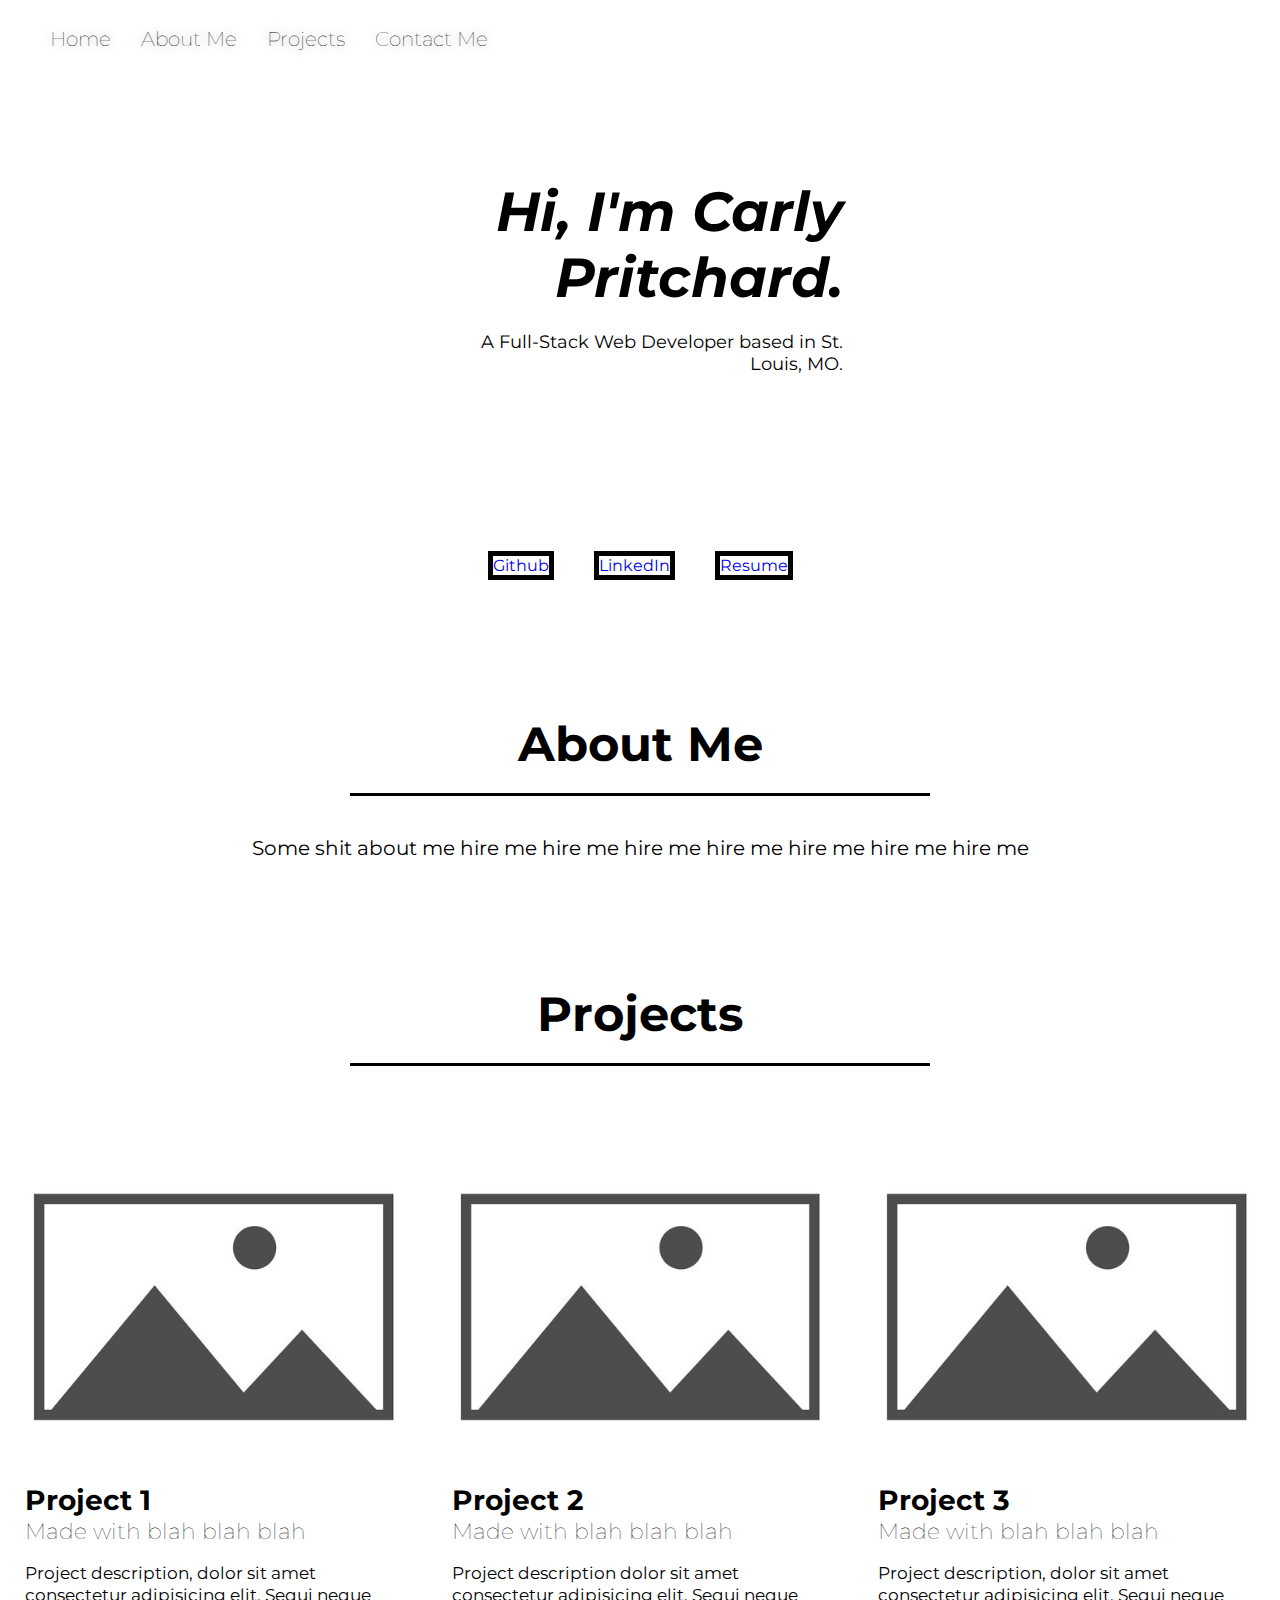
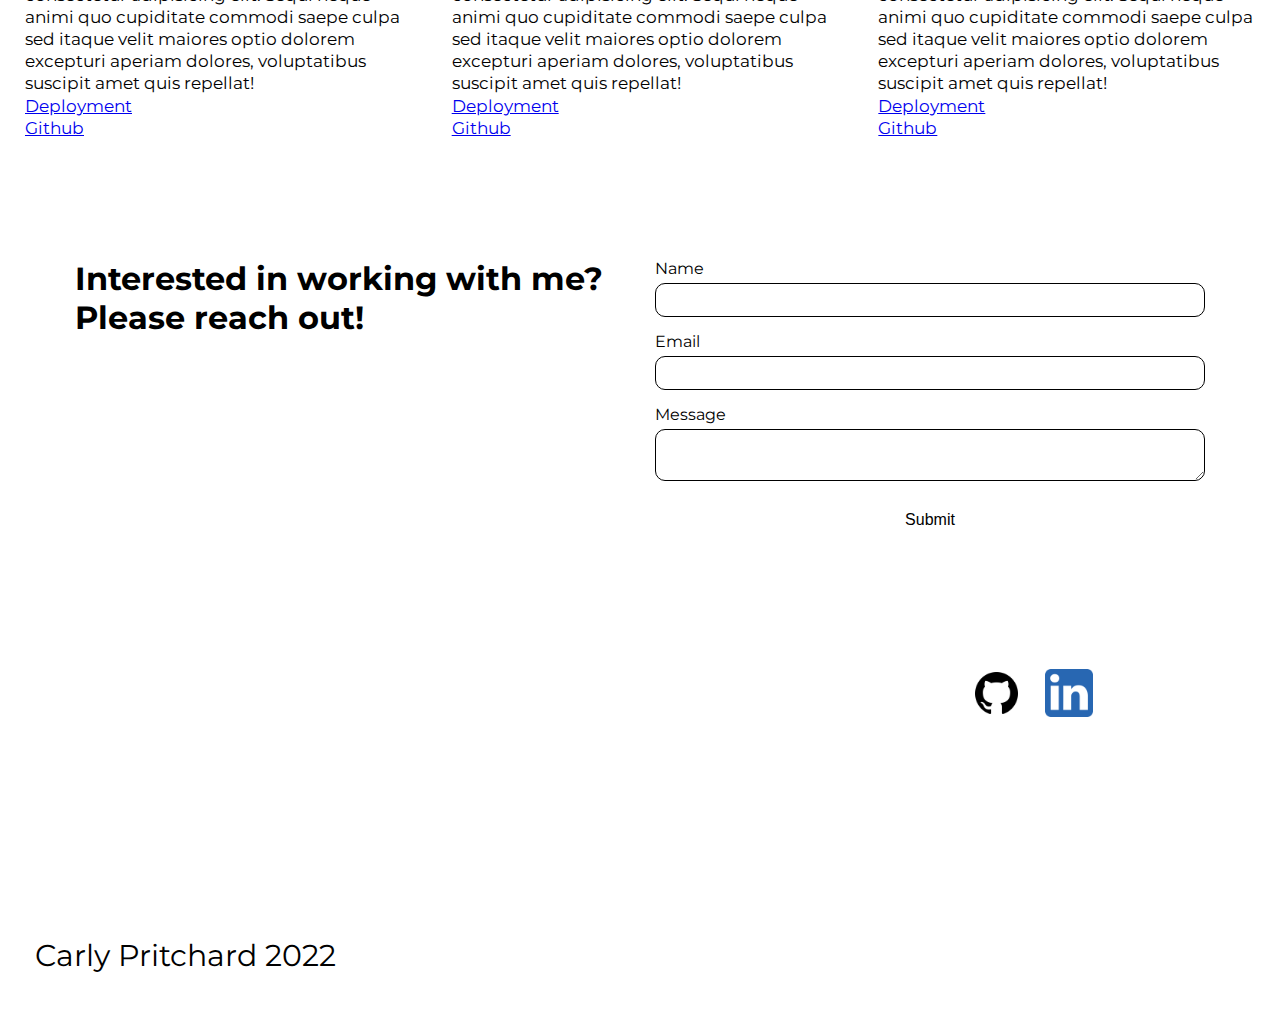
==== index.html @ fbf111e5 "initial push" ====
<!DOCTYPE html>
<html lang="en">
<head>
    <meta charset="UTF-8">
    <meta http-equiv="X-UA-Compatible" content="IE=edge">
    <meta name="viewport" content="width=device-width, initial-scale=1.0">
    <title>Carly Pritchard</title>
    <link rel="stylesheet" href="./assets/css/style.css" />
    <link href="https://fonts.googleapis.com/css2?family=Montserrat" rel="stylesheet">
</head>
<body>
    <!-- navbar -->
<header>
    <nav>
  <ul>
    <li>
      <a href="#">Home</a>
    </li>
    <li>
      <a href="#">About Me</a>
    </li>
    <li>
      <a href="#">Projects</a>
    </li>
    <li>
      <a href="#">Contact Me</a>
    </li>
  </ul>
    </nav> 
</header>

    <!-- hero section -->
<section class="hero flex-row">
    <div class="hero-content">
        <h2>Hi, I'm Carly Pritchard.</h2>
        <br>
        <p>A Full-Stack Web Developer based in St. Louis, MO.</p>
    </div>
</section>

<!-- quick links -->
<section class="link-section">
    <div class="flex-row">

        <p class="link">
            <a href="#">Github</a>
        </p>
        <p class="link">
            <a href="#">LinkedIn</a>
        </p>
        <p class="link">
            <a href="#">Resume</a>
        </p>
        
    </div>
</section>

<!-- about me section-->
<section id="about" class="about-me">
    <div class="flex-row">
       <h2 class="section-title primary-border">About Me</h2>
    </div>
    <div class="flex-row">
      <p>
        Some shit about me hire me hire me hire me hire me hire me hire me hire me 
      </p>
  </div>
</section>

<!-- projects section -->
<section id="my-projects">
    <div class="flex-row">
        <h2 class="section-title primary-border">
            Projects
        </h2>
    </div>
    </section>
    <div class="projects">
    
    <!-- project 1 -->
    <article class="project">
    <img src="./assets/images/placeholder.jpeg" alt="screenshot of PROJECT NAME" />
    <div class="project-card">
        <h3 class="project-name">Project 1</h3>
        <h4 class="project-tech">Made with blah blah blah</h4>
        <p>
        Project description, dolor sit amet consectetur adipisicing elit. Sequi neque animi quo cupiditate commodi saepe culpa sed
        itaque velit maiores optio dolorem excepturi aperiam dolores, voluptatibus suscipit amet quis repellat!
        </p>
        <p>
            <a href="#">Deployment</a>
            <br>
            <a href="#">Github</a>
        </p>
    </div>
    </article>
    
    <!-- project 2 -->
    <article class="project">
    <img src="./assets/images/placeholder.jpeg" alt="screenshot of PROJECT NAME" />
    <div class="project-card">
        <h3 class="project-name">Project 2</h3>
        <h4 class="project-tech">Made with blah blah blah</h4>
        <p>
        Project description dolor sit amet consectetur adipisicing elit. Sequi neque animi quo cupiditate commodi saepe culpa sed
        itaque velit maiores optio dolorem excepturi aperiam dolores, voluptatibus suscipit amet quis repellat!
        </p>
        <p>
            <a href="#">Deployment</a>
            <br>
            <a href="#">Github</a>
        </p>
    </div>
    </article>
    
    <!-- project 3 -->
    <article class="project">
    <img src="./assets/images/placeholder.jpeg" alt="screenshot of PROJECT NAME" />
    <div class="project-card">
        <h3 class="project-name">Project 3</h3>
        <h4 class="project-tech">Made with blah blah blah</h4>
        <p>
        Project description, dolor sit amet consectetur adipisicing elit. Sequi neque animi quo cupiditate commodi saepe culpa sed
        itaque velit maiores optio dolorem excepturi aperiam dolores, voluptatibus suscipit amet quis repellat!
        </p>
        <p>
            <a href="#">Deployment</a>
            <br>
            <a href="#">Github</a>
        </p>
    </div>
    </article>
    </div>

    <!-- contact me -->
<section id="contact-me" class="contact">
    <div class="contact-form">
        <div class="contact-info">
        <h3>Interested in working with me? Please reach out!</h3>
        <form action="https://api.web3forms.com/submit" method="POST">

            <input type="hidden" name="access_key" value="f547af49-97ef-4268-91a7-208cc8dac46b">

            <label for="contact-name">Name</label>
            <input id="contact-name" type="text" name="name" required>

            <label for="contact-email">Email</label>
            <input id="contact-email" type="email" name="email" required>

            <label for="contact-message">Message</label>
            <textarea id="contact-message" name="message" required></textarea>

            <input type="hidden" name="redirect" value="https://web3forms.com/success">
            <button type="submit">Submit</button>
        </form>
    </div>
    </div>
</section>
    <!-- footer -->
<footer>
    <div>
        <img class="icon" src="./assets/images/github_thumbnail.png">
        <img class="icon" src="./assets/images/linkedin_thumbnail.png">
    </div>
    <div>
        <p>Carly Pritchard 2022</p>
    </div>
</footer>

</body>
</html>
---- assets/css/style.css ----
:root {
    --primary-color: ;
    --secondary-color:  ;
    --tertiary-color: ;
  }
  
* {
    margin: 0;
    padding: 0;
    box-sizing: border-box;
}

body {
    color: var(--tertiary-color);
    font-family: 'Montserrat', sans-serif;
}

header {
    padding: 20px 35px;
    background-color: var(--tertiary-color);
    display: flex;
    justify-content: space-between;
    flex-wrap: wrap;
    top: 0;
}

header a {
    text-decoration: none;
    color: var(--primary-color);
}

header nav {
    margin: 7px 0;
}

header nav ul {
    display: flex;
    flex-wrap: wrap;
    justify-content: space-between;
    align-items: center;
    list-style: none;
}

header nav ul li a {
    padding: 10px 15px;
    font-weight: lighter;
    font-size: 1.55vw;
    text-shadow: 0 0 10px rgba(0, 0, 0, 0.5);
}

header nav ul li a:hover {
    background: var(--primary-color);
    color: var(--secondary-color);
    border-radius: 15px;
    text-shadow: none;
}

footer {
    background: var(--primary-color);
    width: 100%;
    padding: 40px 35px;
    display: flex;
    justify-content: space-between;
    flex-wrap: wrap;
}
  
footer p {
    color: var(--secondary-color);
    font-size: 30px;
    margin: 0;
}

footer div {
    line-height: 1.5;
    text-align: right;
}

section {
    padding: 60px;
}

.icon {
    max-width: 25%;
    max-height: 25%;
    padding: 10px;
}

.hero {
    display: flex;
    justify-content: center;
    flex-wrap: wrap;
    align-items: flex-start;
}
  
.hero-content{
    width: 35%;
    text-align: right;
    margin: 3.5%;
    color: black;
    font-size: 18px;
    line-height: 1.2;
}

.hero-content h2 {
    font-style: italic;
    font-size: 55px;
    color: var(--primary-color);
}

.link-section {
    width: 100%;
    margin: 0 auto;
    display: flex;
    flex-wrap: wrap;
    justify-content: space-around;
}

.link {
    margin: 20px;
    background: var(--secondary-color);
    color: var(--primary-color);
    flex: 1;
}

.link a {
    text-decoration: none;
    border: 5px solid black;
}
.about-me p {
    line-height: 1.7;
    color: var(--tertiary-color);
    width: 80%;
    font-size: 20px;
    margin: 0 auto;
    text-align: center;
}

.section-title {
    font-size: 48px;
    color: var(--secondary-color);
    border-bottom: 3px solid;
    padding-bottom: 20px;
    text-align: center;
    margin: 0 auto 35px auto;
    width: 50%;
}

.primary-border {
    border-color: var(--primary-color);
}

.secondary-border {
    border-color: var(--tertiary-color);
}

.projects {
    width: 100%;
    margin: 0 auto;
    display: flex;
    flex-wrap: wrap;
    justify-content: space-around;
}

.project {
    margin: 0 auto 20px auto;
    background: var(--secondary-color);
    color: var(--primary-color);
    flex: 1;
}

.project img {
    width: 100%;
}

.project-card {
    padding: 25px;
    line-height: 1.3;
}

.project-card h3 {
    font-size: 28px;
}

.project-card h4 {
    font-weight: lighter;
    font-size: 22px;
    margin-bottom: 15px;
}

.project-card p {
    font-size: 17px;
}

.contact {
    background: var(--secondary-color);
}

.contact-info > * {
    flex: 1;
    margin: 15px;
}

.contact-info {
    display: flex;
    justify-content: space-between;
    flex-wrap: wrap;
}

.contact-info div {
    color: white;
}

.contact-info h3 {
    color: var(--primary-color);
    font-size: 32px;
}

.contact-form input, 
.contact-form textarea {
    border: 1px solid var(--secondary-color);
    display: block;
    padding: 7px 15px;
    font-size: 16px;
    color: var(--secondary-color);
    width: 100%;
    margin-bottom: 15px;
    margin-top: 5px;
    border-radius: 10px;
    background-color: rgba(255,255,255, 0.75);
}

.contact-form input:focus, .contact-form textarea:focus {
    background-color: rgba(255,255,255, 1);
    outline: none;
}

.contact-form button {
    width: 100%;
    border: none;
    background: var(--primary-color);
    color: var(--secondary-color);
    text-align: center;
    padding: 15px 0;
    font-size: 16px;
    border-radius: 10px;
}

.contact-form button:hover {
    color: var(--primary-color);
    background: var(--tertiary-color);
}

.contact-info a {
    color: var(--primary-color);
}

.text-left {
    text-align: left;
}

.text-right {
    text-align: right;
}

.flex-row {
    display: flex;
}
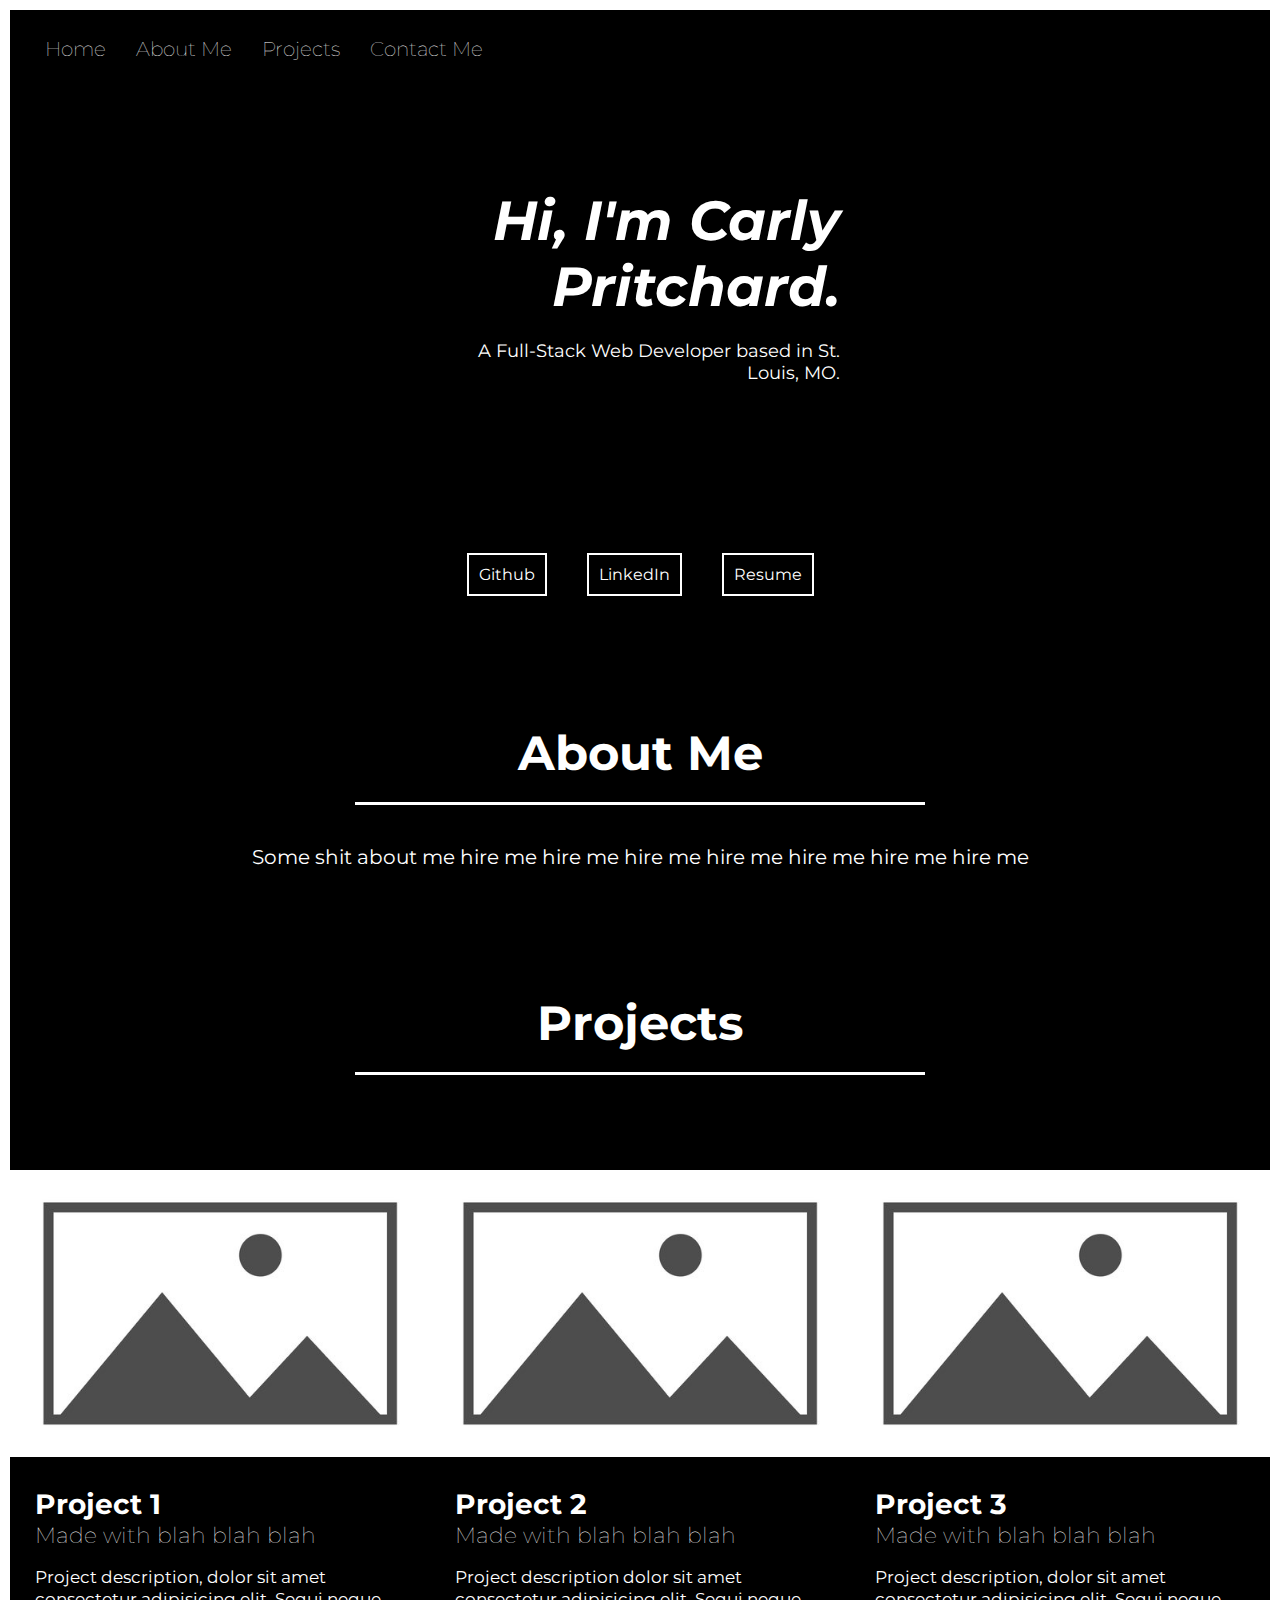
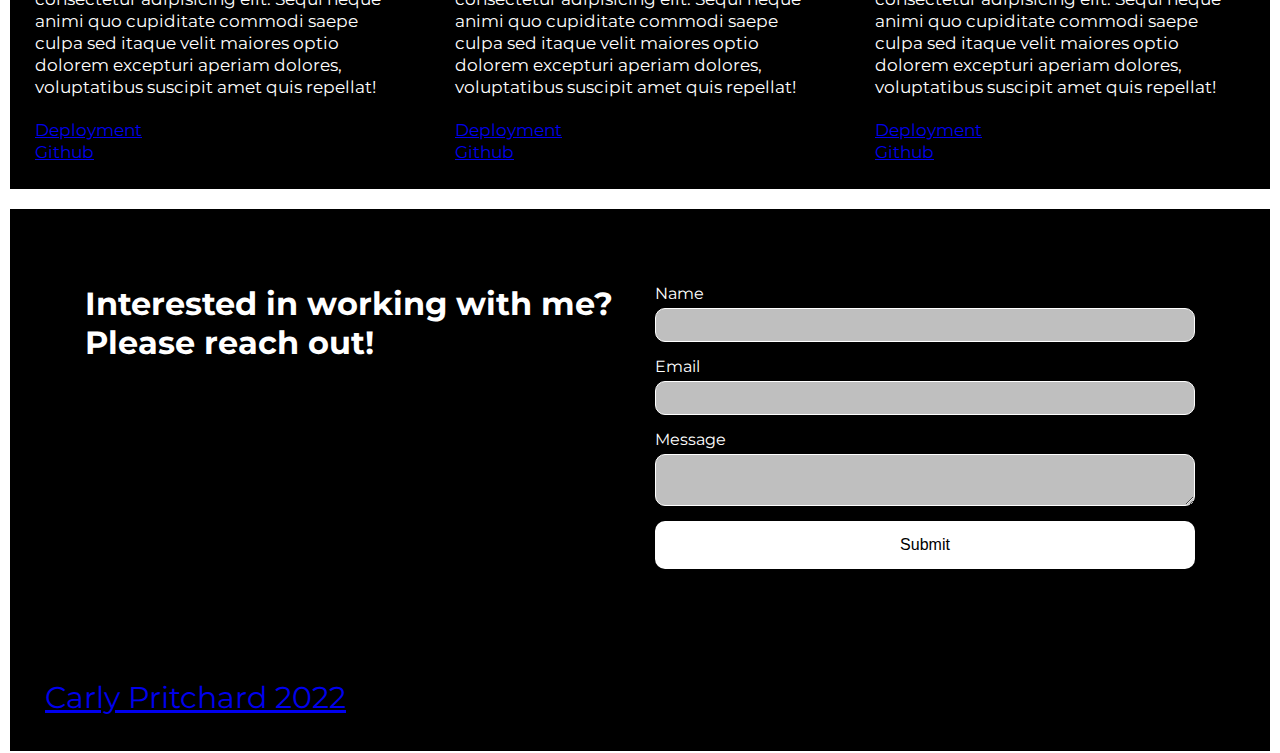
==== commit b0bb0775: "connect hrefs and set color variables in CSS" ====
--- a/index.html
+++ b/index.html
@@ -8,7 +8,7 @@
     <link rel="stylesheet" href="./assets/css/style.css" />
     <link href="https://fonts.googleapis.com/css2?family=Montserrat" rel="stylesheet">
 </head>
-<body>
+<body class="container">
     <!-- navbar -->
 <header>
     <nav>
@@ -17,13 +17,13 @@
       <a href="#">Home</a>
     </li>
     <li>
-      <a href="#">About Me</a>
+      <a href="#about">About Me</a>
     </li>
     <li>
-      <a href="#">Projects</a>
+      <a href="#my-projects">Projects</a>
     </li>
     <li>
-      <a href="#">Contact Me</a>
+      <a href="#contact-me">Contact Me</a>
     </li>
   </ul>
     </nav> 
@@ -43,10 +43,10 @@
     <div class="flex-row">
 
         <p class="link">
-            <a href="#">Github</a>
+            <a target="_blank" href="https://github.com/cjpritch">Github</a>
         </p>
         <p class="link">
-            <a href="#">LinkedIn</a>
+            <a target="_blank" href="https://www.linkedin.com/in/carly-pritchard/">LinkedIn</a>
         </p>
         <p class="link">
             <a href="#">Resume</a>
@@ -87,6 +87,7 @@
         Project description, dolor sit amet consectetur adipisicing elit. Sequi neque animi quo cupiditate commodi saepe culpa sed
         itaque velit maiores optio dolorem excepturi aperiam dolores, voluptatibus suscipit amet quis repellat!
         </p>
+        <br>
         <p>
             <a href="#">Deployment</a>
             <br>
@@ -105,6 +106,7 @@
         Project description dolor sit amet consectetur adipisicing elit. Sequi neque animi quo cupiditate commodi saepe culpa sed
         itaque velit maiores optio dolorem excepturi aperiam dolores, voluptatibus suscipit amet quis repellat!
         </p>
+        <br>
         <p>
             <a href="#">Deployment</a>
             <br>
@@ -123,6 +125,7 @@
         Project description, dolor sit amet consectetur adipisicing elit. Sequi neque animi quo cupiditate commodi saepe culpa sed
         itaque velit maiores optio dolorem excepturi aperiam dolores, voluptatibus suscipit amet quis repellat!
         </p>
+        <br>
         <p>
             <a href="#">Deployment</a>
             <br>
@@ -153,18 +156,15 @@
             <input type="hidden" name="redirect" value="https://web3forms.com/success">
             <button type="submit">Submit</button>
         </form>
-    </div>
+        </div>
     </div>
 </section>
+
     <!-- footer -->
 <footer>
-    <div>
-        <img class="icon" src="./assets/images/github_thumbnail.png">
-        <img class="icon" src="./assets/images/linkedin_thumbnail.png">
-    </div>
-    <div>
-        <p>Carly Pritchard 2022</p>
-    </div>
+    <p>
+    <a href="#">Carly Pritchard 2022</a>
+    </p>
 </footer>
 
 </body>
--- a/assets/css/style.css
+++ b/assets/css/style.css
@@ -1,7 +1,6 @@
 :root {
-    --primary-color: ;
-    --secondary-color:  ;
-    --tertiary-color: ;
+    --primary-color: black;
+    --secondary-color: white;
   }
   
 * {
@@ -10,14 +9,28 @@
     box-sizing: border-box;
 }
 
+html, body {
+    color: var(--secondary-color);
+    font-family: 'Montserrat', sans-serif;
+    margin: 0;
+    padding: 0;
+    height: 100%;
+}
+
 body {
-    color: var(--tertiary-color);
-    font-family: 'Montserrat', sans-serif;
-}
-
+    padding:10px;
+    padding-bottom:60px;   
+ }
+ 
+.container {
+    min-height: 100%;
+    position: relative;
+}
+
+/*/ HEADER /*/
 header {
-    padding: 20px 35px;
-    background-color: var(--tertiary-color);
+    padding: 20px;
+    background-color: var(--primary-color);
     display: flex;
     justify-content: space-between;
     flex-wrap: wrap;
@@ -26,7 +39,7 @@
 
 header a {
     text-decoration: none;
-    color: var(--primary-color);
+    color: var(--secondary-color);
 }
 
 header nav {
@@ -55,10 +68,11 @@
     text-shadow: none;
 }
 
+/*/ FOOTER /*/
 footer {
     background: var(--primary-color);
     width: 100%;
-    padding: 40px 35px;
+    padding: 35px;
     display: flex;
     justify-content: space-between;
     flex-wrap: wrap;
@@ -68,11 +82,6 @@
     color: var(--secondary-color);
     font-size: 30px;
     margin: 0;
-}
-
-footer div {
-    line-height: 1.5;
-    text-align: right;
 }
 
 section {
@@ -85,7 +94,9 @@
     padding: 10px;
 }
 
+/*/ HERO /*/
 .hero {
+    background-color: var(--primary-color);
     display: flex;
     justify-content: center;
     flex-wrap: wrap;
@@ -96,7 +107,6 @@
     width: 35%;
     text-align: right;
     margin: 3.5%;
-    color: black;
     font-size: 18px;
     line-height: 1.2;
 }
@@ -104,8 +114,14 @@
 .hero-content h2 {
     font-style: italic;
     font-size: 55px;
-    color: var(--primary-color);
-}
+    color: var(--secondary-color);
+}
+
+.hero-content p {
+    color: var(--secondary-color);
+}
+
+/*/ LINKS SECTION /*/
 
 .link-section {
     width: 100%;
@@ -113,22 +129,31 @@
     display: flex;
     flex-wrap: wrap;
     justify-content: space-around;
+    background-color: var(--primary-color);
 }
 
 .link {
     margin: 20px;
-    background: var(--secondary-color);
-    color: var(--primary-color);
+    background: var(--primary-color);
+    color: var(--secondary-color);
     flex: 1;
 }
 
-.link a {
+.link-section a {
     text-decoration: none;
-    border: 5px solid black;
-}
+    color: var(--secondary-color);
+    border: 2px solid var(--secondary-color);
+    padding: 10px;
+}
+/*/ ABOUT ME /*/
+
+.about-me {
+    background: var(--primary-color);
+}
+
 .about-me p {
     line-height: 1.7;
-    color: var(--tertiary-color);
+    color: var(--secondary-color);
     width: 80%;
     font-size: 20px;
     margin: 0 auto;
@@ -146,11 +171,17 @@
 }
 
 .primary-border {
-    border-color: var(--primary-color);
+    border-color: var(--secondary-color);
 }
 
 .secondary-border {
-    border-color: var(--tertiary-color);
+    border-color: var(--secondary-color);
+}
+
+/*/ PROJECTS /*/
+
+#my-projects {
+    background: var(--primary-color);
 }
 
 .projects {
@@ -163,8 +194,8 @@
 
 .project {
     margin: 0 auto 20px auto;
-    background: var(--secondary-color);
-    color: var(--primary-color);
+    background: var(--primary-color);
+    color: var(--secondary-color);
     flex: 1;
 }
 
@@ -191,8 +222,10 @@
     font-size: 17px;
 }
 
+/*/ CONTACT SECTION /*/
+
 .contact {
-    background: var(--secondary-color);
+    background: var(--primary-color);
 }
 
 .contact-info > * {
@@ -211,7 +244,7 @@
 }
 
 .contact-info h3 {
-    color: var(--primary-color);
+    color: var(--secondary-color);
     font-size: 32px;
 }
 
@@ -221,7 +254,7 @@
     display: block;
     padding: 7px 15px;
     font-size: 16px;
-    color: var(--secondary-color);
+    color: var(--primary-color);
     width: 100%;
     margin-bottom: 15px;
     margin-top: 5px;
@@ -237,8 +270,8 @@
 .contact-form button {
     width: 100%;
     border: none;
-    background: var(--primary-color);
-    color: var(--secondary-color);
+    background: var(--secondary-color);
+    color: var(--primary-color);
     text-align: center;
     padding: 15px 0;
     font-size: 16px;
@@ -250,10 +283,6 @@
     background: var(--tertiary-color);
 }
 
-.contact-info a {
-    color: var(--primary-color);
-}
-
 .text-left {
     text-align: left;
 }
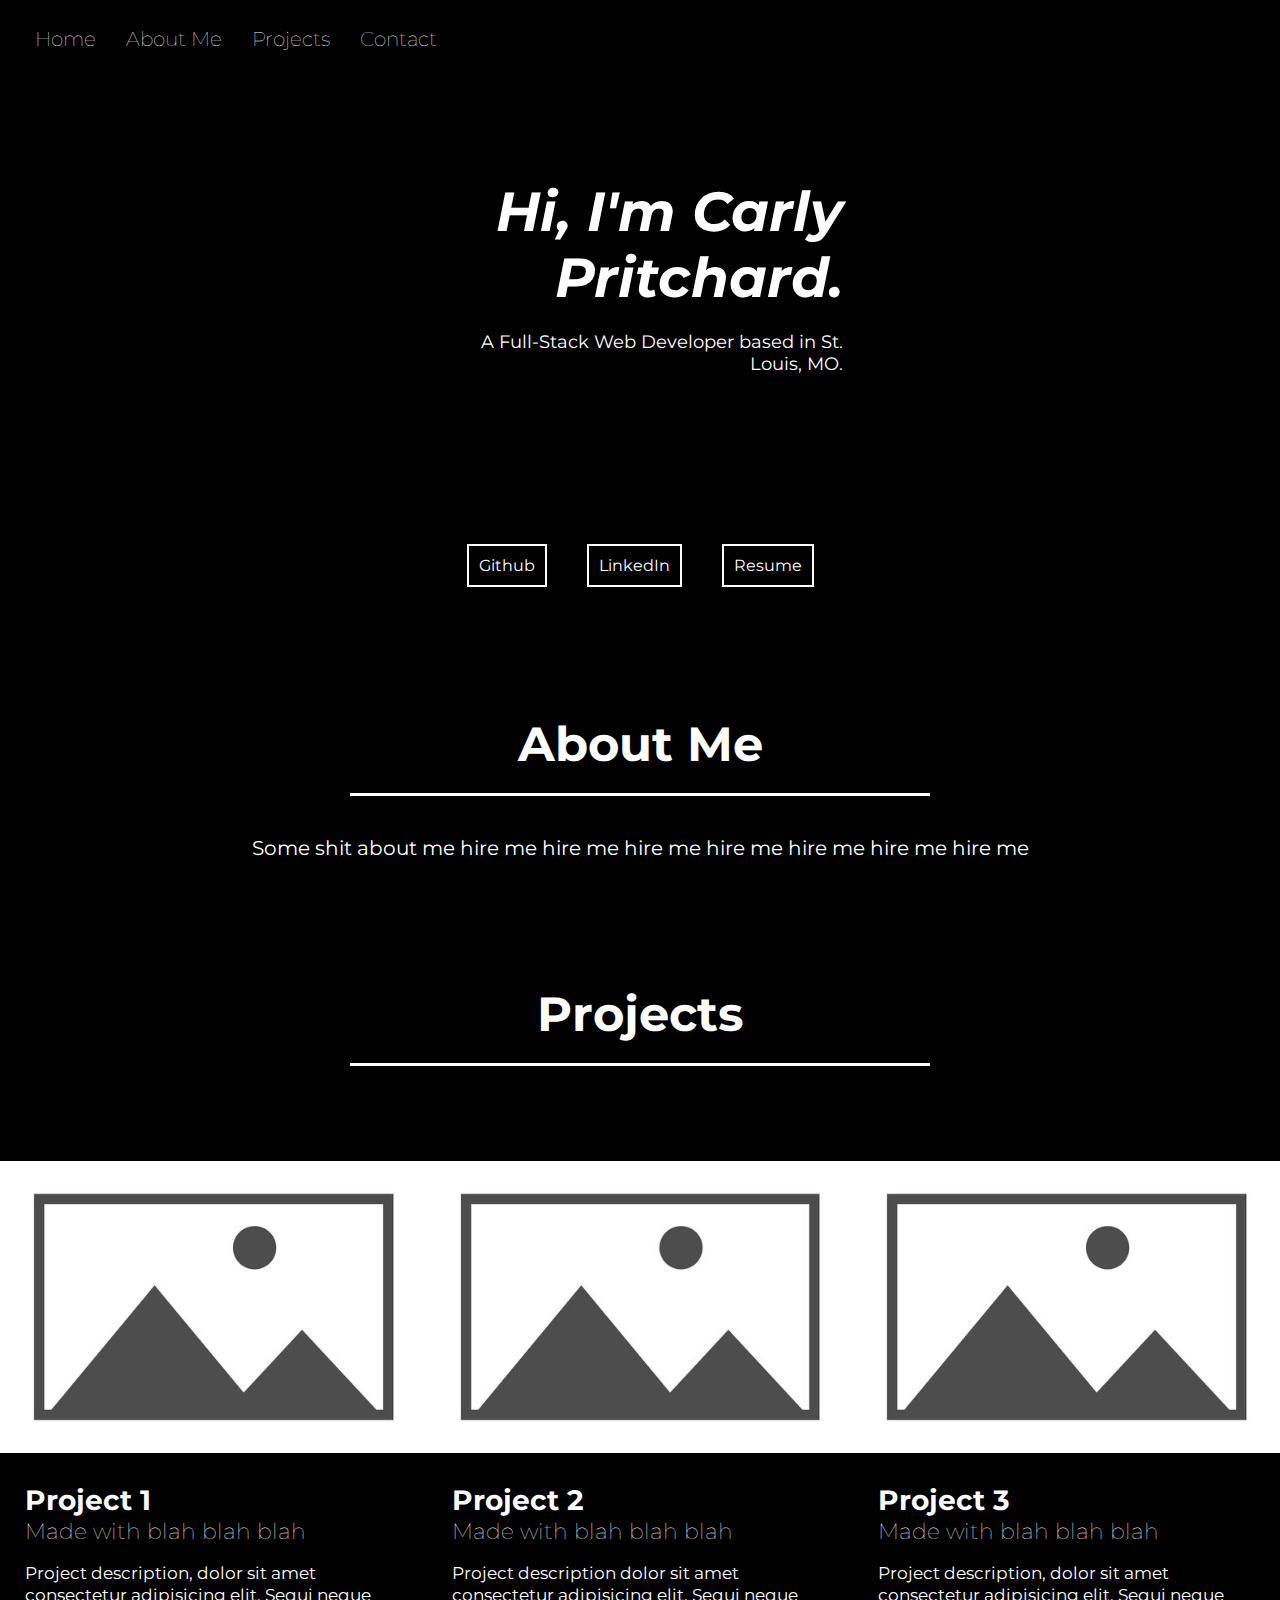
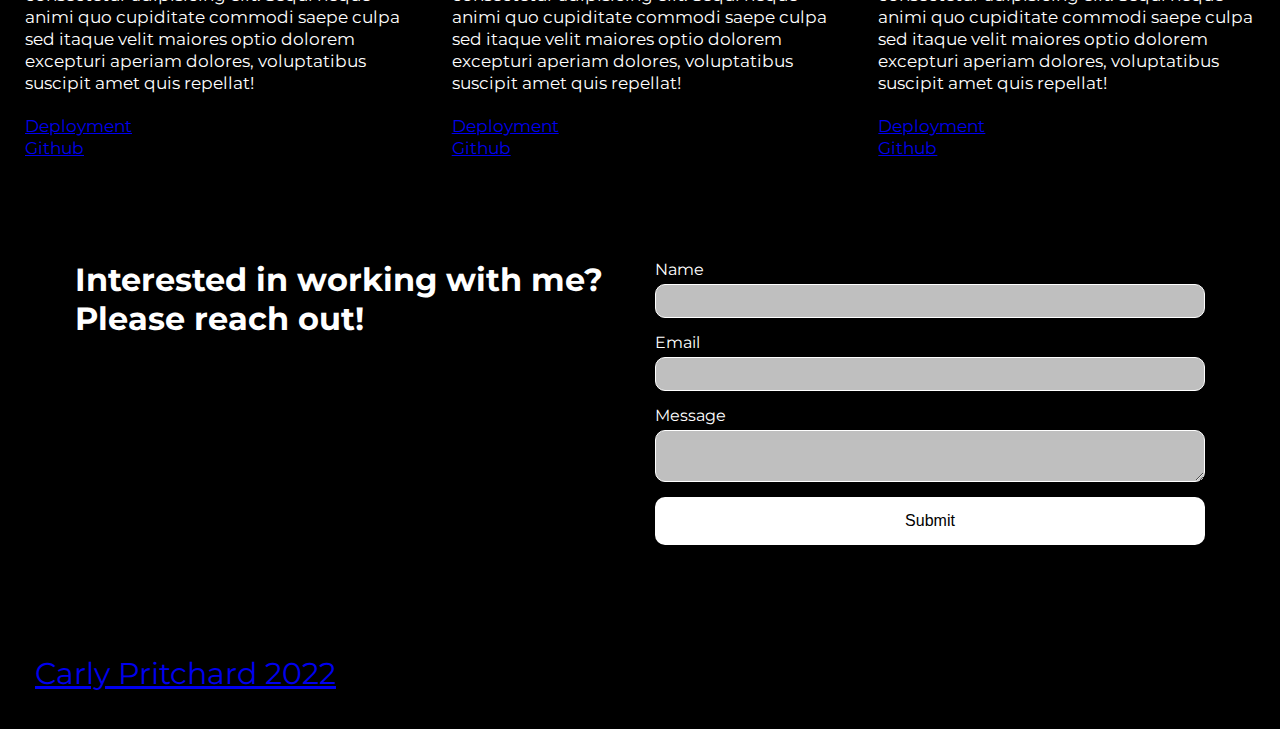
==== commit 5033c8d9: "add media queries" ====
--- a/index.html
+++ b/index.html
@@ -23,7 +23,7 @@
       <a href="#my-projects">Projects</a>
     </li>
     <li>
-      <a href="#contact-me">Contact Me</a>
+      <a href="#contact-me">Contact</a>
     </li>
   </ul>
     </nav> 
--- a/assets/css/style.css
+++ b/assets/css/style.css
@@ -15,22 +15,12 @@
     margin: 0;
     padding: 0;
     height: 100%;
-}
-
-body {
-    padding:10px;
-    padding-bottom:60px;   
- }
+    background-color: var(--primary-color);
+}
  
-.container {
-    min-height: 100%;
-    position: relative;
-}
-
-/*/ HEADER /*/
+/* HEADER */
 header {
     padding: 20px;
-    background-color: var(--primary-color);
     display: flex;
     justify-content: space-between;
     flex-wrap: wrap;
@@ -62,15 +52,13 @@
 }
 
 header nav ul li a:hover {
-    background: var(--primary-color);
     color: var(--secondary-color);
     border-radius: 15px;
     text-shadow: none;
 }
 
-/*/ FOOTER /*/
+/* FOOTER */
 footer {
-    background: var(--primary-color);
     width: 100%;
     padding: 35px;
     display: flex;
@@ -94,9 +82,8 @@
     padding: 10px;
 }
 
-/*/ HERO /*/
+/* HERO */
 .hero {
-    background-color: var(--primary-color);
     display: flex;
     justify-content: center;
     flex-wrap: wrap;
@@ -121,7 +108,7 @@
     color: var(--secondary-color);
 }
 
-/*/ LINKS SECTION /*/
+/* LINKS SECTION */
 
 .link-section {
     width: 100%;
@@ -129,7 +116,6 @@
     display: flex;
     flex-wrap: wrap;
     justify-content: space-around;
-    background-color: var(--primary-color);
 }
 
 .link {
@@ -145,7 +131,7 @@
     border: 2px solid var(--secondary-color);
     padding: 10px;
 }
-/*/ ABOUT ME /*/
+/* ABOUT ME */
 
 .about-me {
     background: var(--primary-color);
@@ -178,11 +164,7 @@
     border-color: var(--secondary-color);
 }
 
-/*/ PROJECTS /*/
-
-#my-projects {
-    background: var(--primary-color);
-}
+/* PROJECTS */
 
 .projects {
     width: 100%;
@@ -193,8 +175,7 @@
 }
 
 .project {
-    margin: 0 auto 20px auto;
-    background: var(--primary-color);
+    margin: auto;
     color: var(--secondary-color);
     flex: 1;
 }
@@ -222,11 +203,7 @@
     font-size: 17px;
 }
 
-/*/ CONTACT SECTION /*/
-
-.contact {
-    background: var(--primary-color);
-}
+/* CONTACT SECTION */
 
 .contact-info > * {
     flex: 1;
@@ -263,7 +240,6 @@
 }
 
 .contact-form input:focus, .contact-form textarea:focus {
-    background-color: rgba(255,255,255, 1);
     outline: none;
 }
 
@@ -295,4 +271,70 @@
     display: flex;
 }
 
-
+/* MEDIA QUERY FOR SMALLER DESKTOP SCREENS AND SMALLER */
+
+@media screen and (max-width: 980px) {
+header {
+    padding-bottom: 0;
+    justify-content: center;
+    position: relative;
+}
+
+header nav ul {
+    margin-top: 20px;
+    width: 100%;
+    justify-content: center;
+}
+
+header nav ul li a {
+    font-size: 20px;
+}
+
+footer P, footer div {
+    text-align: center;
+    width: 100%;
+}
+
+
+.hero-content {
+    width: 100%;
+    text-align: center;
+}
+
+.section-title {
+    width: 80%;
+}
+
+.project {
+    flex: 0 70%;
+}
+}
+  
+/* MEDIA QUERY FOR MOBILE */
+@media screen and (max-width: 575px) {
+
+.section-title {
+    width: 95%;
+}
+
+.about-me p {
+    width: 100%;
+}
+
+.project {
+    flex: 0 100%;
+}
+
+.contact-info {
+    text-align: center;
+}
+
+.contact-info > * {
+    flex: 0 100%;
+}
+
+.contact-form {
+    order: 3;
+}
+}
+  
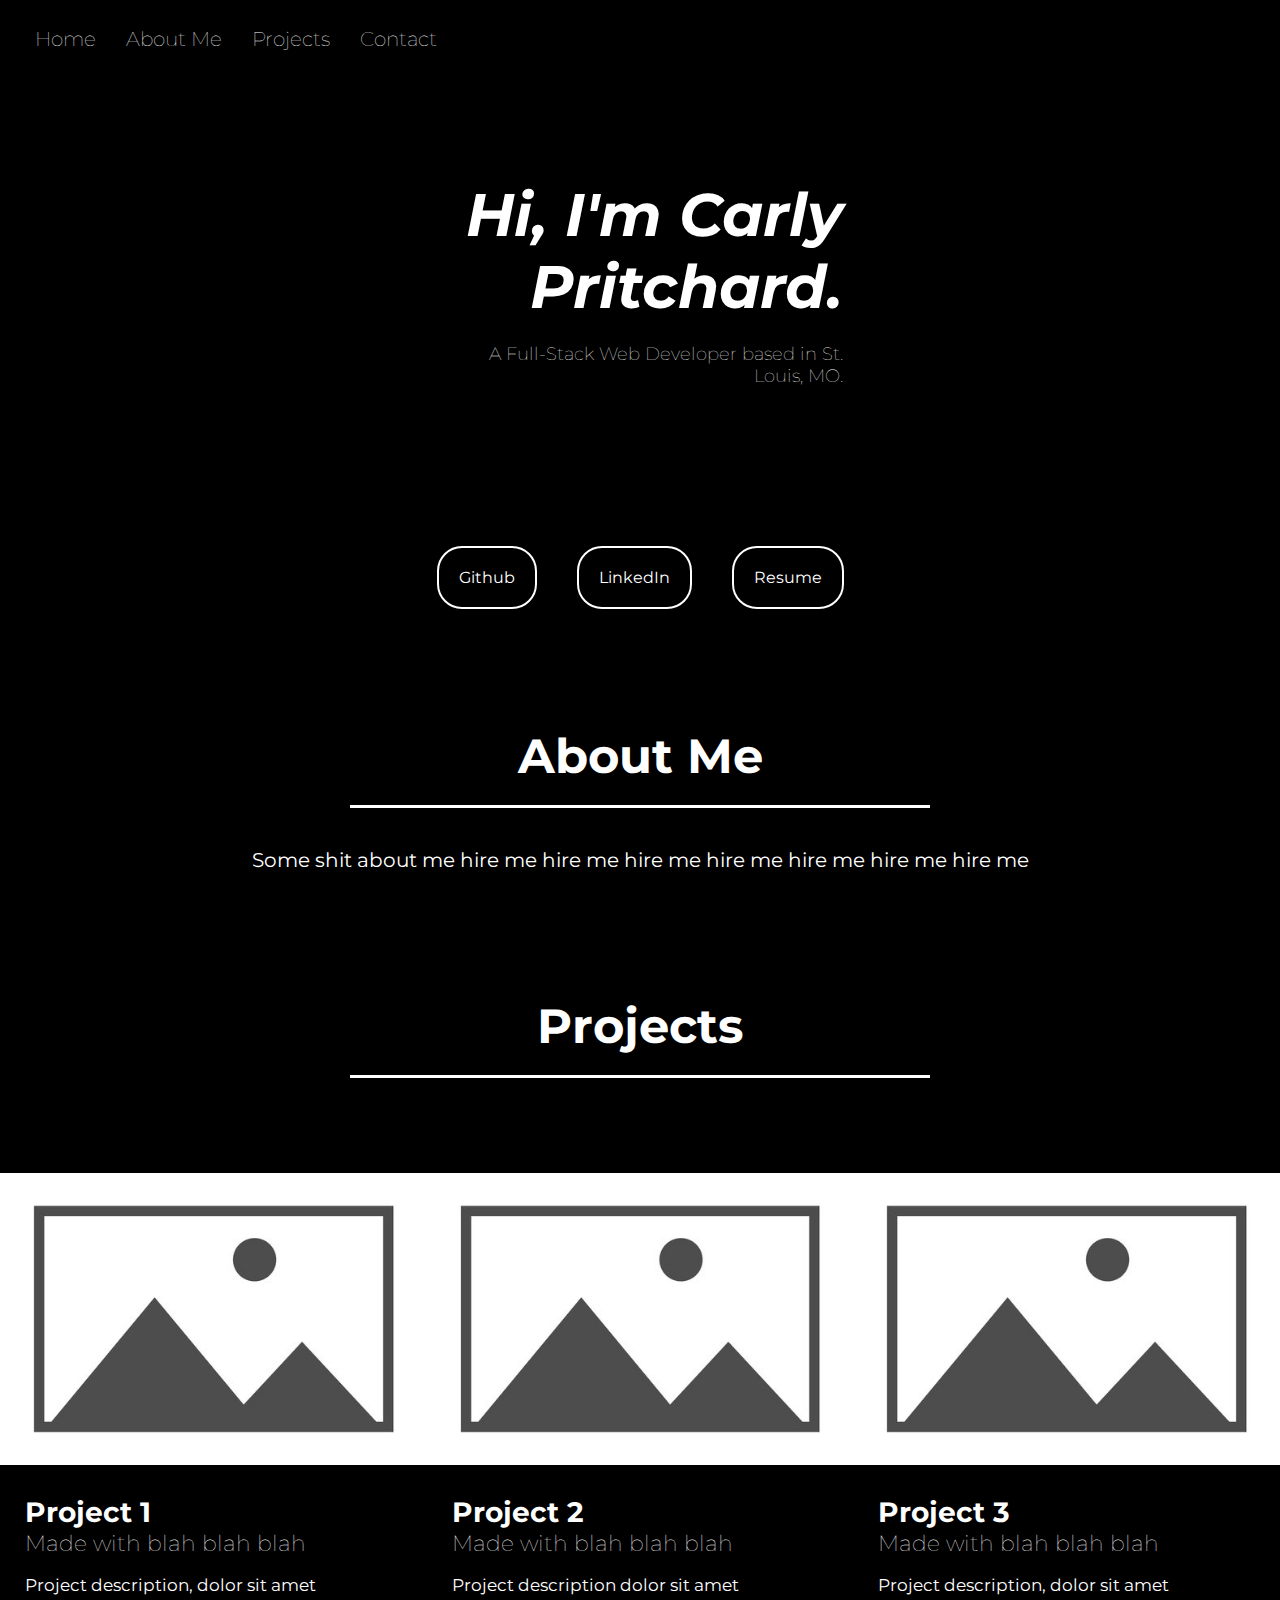
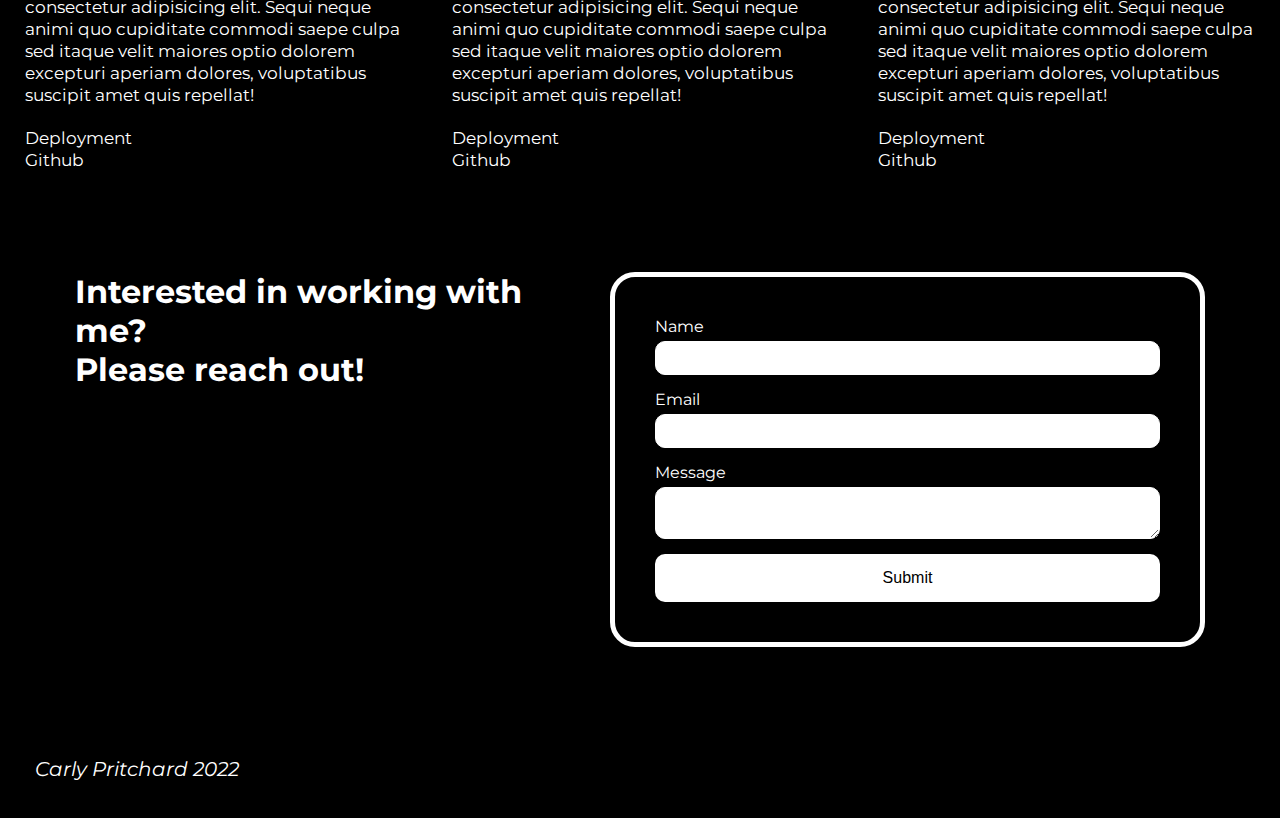
==== commit 1d789b7f: "add hover effects, edit CSS" ====
--- a/index.html
+++ b/index.html
@@ -49,7 +49,7 @@
             <a target="_blank" href="https://www.linkedin.com/in/carly-pritchard/">LinkedIn</a>
         </p>
         <p class="link">
-            <a href="#">Resume</a>
+            <a target="_blank" href="./assets/images/resume.pdf" download="resume">Resume</a>
         </p>
         
     </div>
@@ -139,7 +139,7 @@
 <section id="contact-me" class="contact">
     <div class="contact-form">
         <div class="contact-info">
-        <h3>Interested in working with me? Please reach out!</h3>
+        <h3>Interested in working with me? <br> Please reach out!</h3>
         <form action="https://api.web3forms.com/submit" method="POST">
 
             <input type="hidden" name="access_key" value="f547af49-97ef-4268-91a7-208cc8dac46b">
@@ -154,7 +154,7 @@
             <textarea id="contact-message" name="message" required></textarea>
 
             <input type="hidden" name="redirect" value="https://web3forms.com/success">
-            <button type="submit">Submit</button>
+            <button id="submit" type="submit">Submit</button>
         </form>
         </div>
     </div>
@@ -166,6 +166,5 @@
     <a href="#">Carly Pritchard 2022</a>
     </p>
 </footer>
-
 </body>
 </html>--- a/assets/css/style.css
+++ b/assets/css/style.css
@@ -1,6 +1,7 @@
 :root {
     --primary-color: black;
     --secondary-color: white;
+    --tertiary-color: rgba(239, 239, 239, 0.8);
   }
   
 * {
@@ -18,7 +19,7 @@
     background-color: var(--primary-color);
 }
  
-/* HEADER */
+/* NAV BAR */
 header {
     padding: 20px;
     display: flex;
@@ -48,13 +49,11 @@
     padding: 10px 15px;
     font-weight: lighter;
     font-size: 1.55vw;
-    text-shadow: 0 0 10px rgba(0, 0, 0, 0.5);
 }
 
 header nav ul li a:hover {
-    color: var(--secondary-color);
-    border-radius: 15px;
-    text-shadow: none;
+    border: 2px solid var(--secondary-color);
+    border-radius: 25px;
 }
 
 /* FOOTER */
@@ -66,9 +65,11 @@
     flex-wrap: wrap;
 }
   
-footer p {
-    color: var(--secondary-color);
-    font-size: 30px;
+footer a {
+    text-decoration: none;
+    color: var(--secondary-color);
+    font-size: 20px;
+    font-style: italic;
     margin: 0;
 }
 
@@ -100,12 +101,13 @@
 
 .hero-content h2 {
     font-style: italic;
-    font-size: 55px;
+    font-size: 60px;
     color: var(--secondary-color);
 }
 
 .hero-content p {
     color: var(--secondary-color);
+    font-weight: lighter;
 }
 
 /* LINKS SECTION */
@@ -129,8 +131,15 @@
     text-decoration: none;
     color: var(--secondary-color);
     border: 2px solid var(--secondary-color);
-    padding: 10px;
-}
+    border-radius: 25px;
+    padding: 20px;
+}
+
+.link-section a:hover {
+    color: var(--primary-color);
+    background-color: var(--secondary-color);
+}
+
 /* ABOUT ME */
 
 .about-me {
@@ -203,8 +212,18 @@
     font-size: 17px;
 }
 
+.project a {
+    text-decoration: none;
+    color: var(--secondary-color);
+}
 /* CONTACT SECTION */
 
+form {
+    border: 5px solid var(--secondary-color);
+    border-radius: 25px;
+    padding: 40px;
+   
+}
 .contact-info > * {
     flex: 1;
     margin: 15px;
@@ -236,11 +255,12 @@
     margin-bottom: 15px;
     margin-top: 5px;
     border-radius: 10px;
-    background-color: rgba(255,255,255, 0.75);
+    background-color: var(--secondary-color);
 }
 
 .contact-form input:focus, .contact-form textarea:focus {
     outline: none;
+    background: var(--tertiary-color);
 }
 
 .contact-form button {
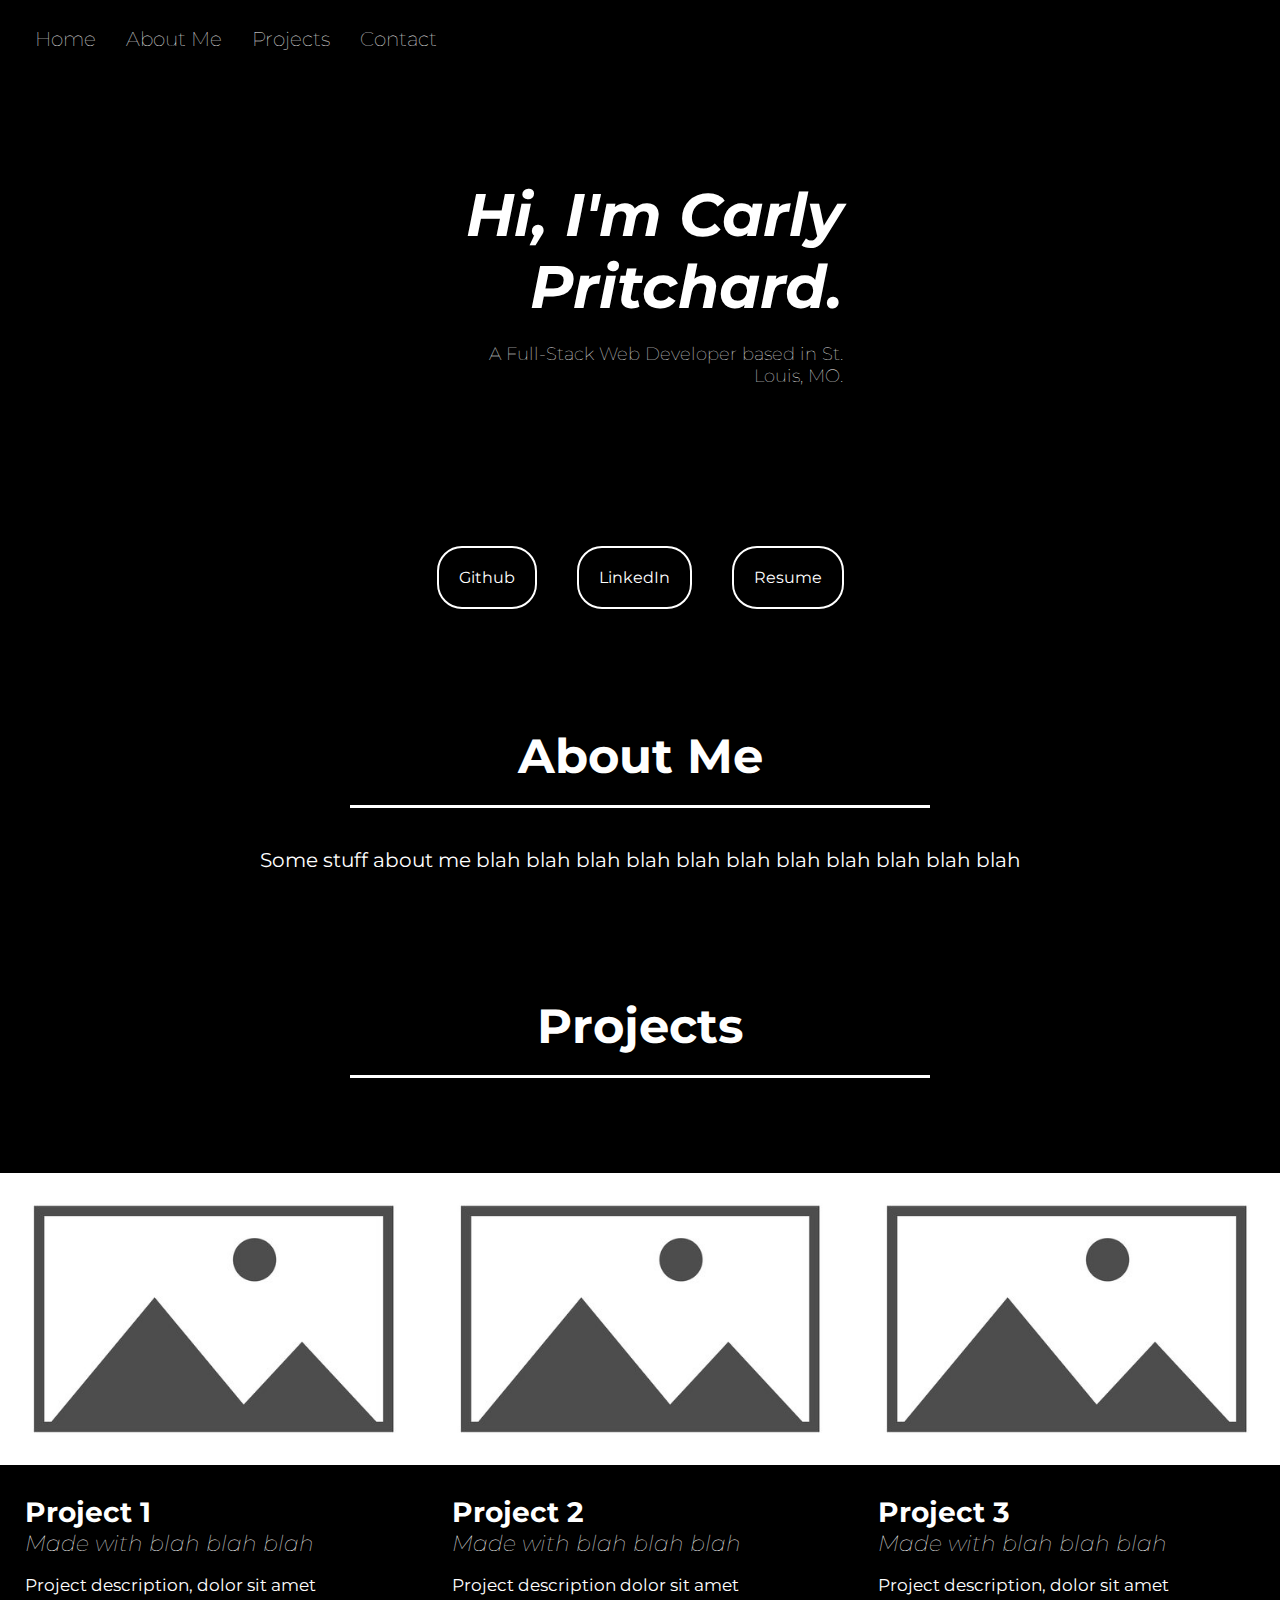
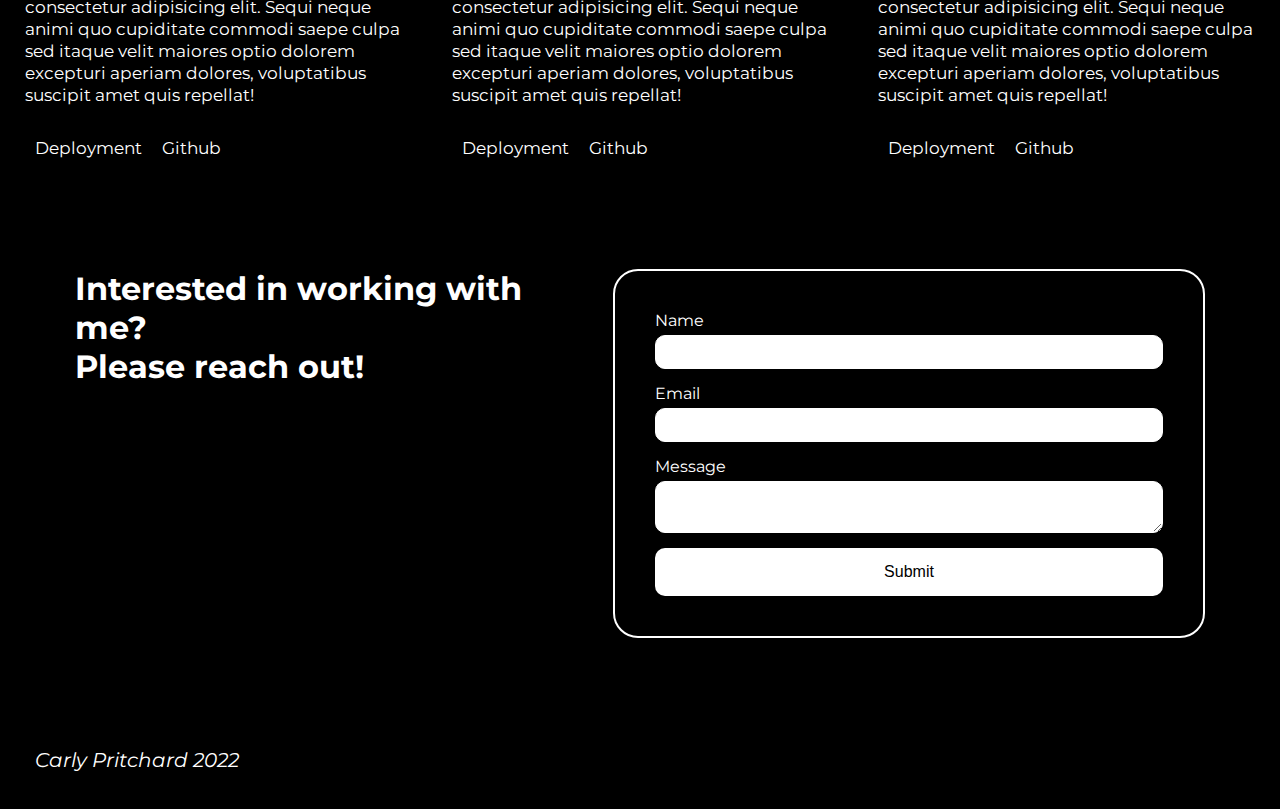
==== commit d75e3b2a: "MVP" ====
--- a/index.html
+++ b/index.html
@@ -62,7 +62,7 @@
     </div>
     <div class="flex-row">
       <p>
-        Some shit about me hire me hire me hire me hire me hire me hire me hire me 
+        Some stuff about me blah blah blah blah blah blah blah blah blah blah blah 
       </p>
   </div>
 </section>
@@ -88,7 +88,7 @@
         itaque velit maiores optio dolorem excepturi aperiam dolores, voluptatibus suscipit amet quis repellat!
         </p>
         <br>
-        <p>
+        <p class="flex-row">
             <a href="#">Deployment</a>
             <br>
             <a href="#">Github</a>
@@ -107,7 +107,7 @@
         itaque velit maiores optio dolorem excepturi aperiam dolores, voluptatibus suscipit amet quis repellat!
         </p>
         <br>
-        <p>
+        <p class="flex-row">
             <a href="#">Deployment</a>
             <br>
             <a href="#">Github</a>
@@ -126,7 +126,7 @@
         itaque velit maiores optio dolorem excepturi aperiam dolores, voluptatibus suscipit amet quis repellat!
         </p>
         <br>
-        <p>
+        <p class="flex-row">
             <a href="#">Deployment</a>
             <br>
             <a href="#">Github</a>
--- a/assets/css/style.css
+++ b/assets/css/style.css
@@ -215,11 +215,22 @@
 .project a {
     text-decoration: none;
     color: var(--secondary-color);
-}
+    padding: 10px;
+}
+
+.project a:hover {
+    text-decoration: underline;
+    font-style: italic;
+}
+
+.project-tech {
+    font-style: italic;
+}
+
 /* CONTACT SECTION */
 
 form {
-    border: 5px solid var(--secondary-color);
+    border: 2px solid var(--secondary-color);
     border-radius: 25px;
     padding: 40px;
    
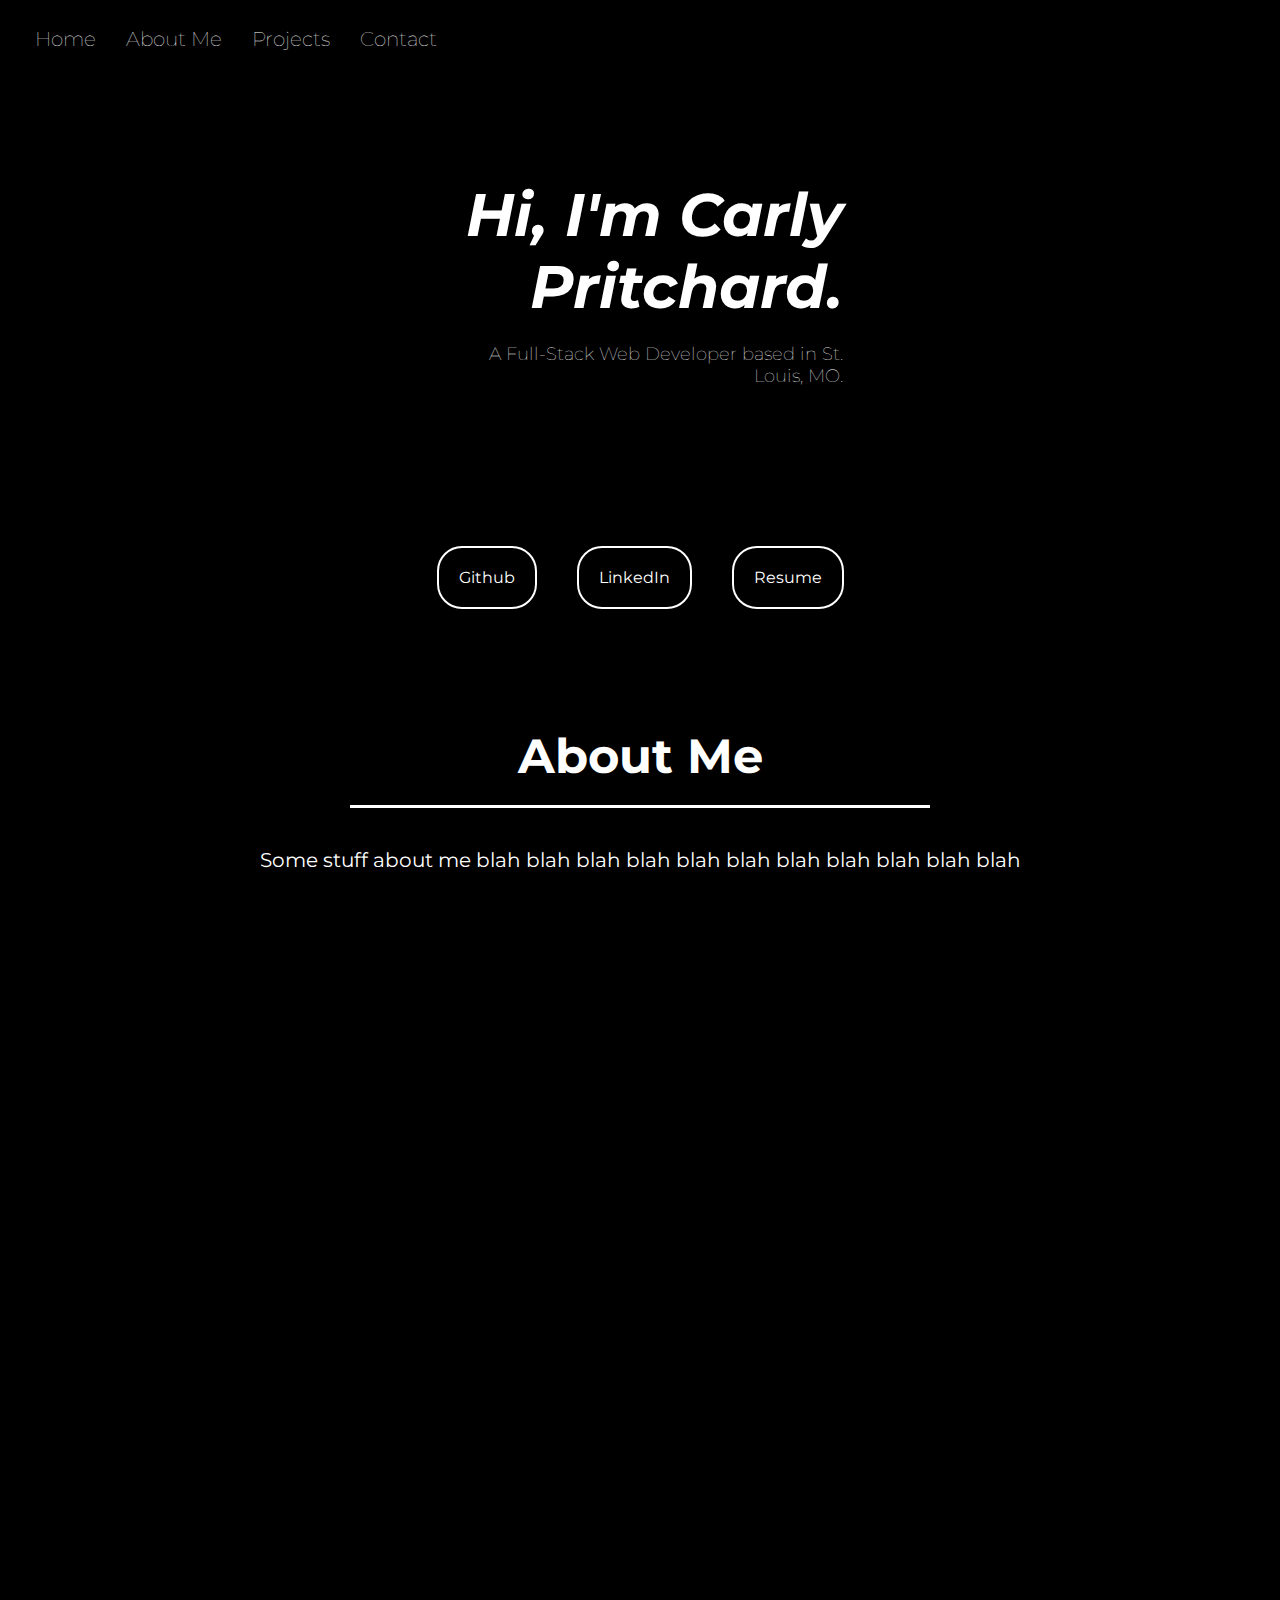
==== commit 46ef94c4: "testing query bug fix" ====
--- a/index.html
+++ b/index.html
@@ -41,7 +41,6 @@
 <!-- quick links -->
 <section class="link-section">
     <div class="flex-row">
-
         <p class="link">
             <a target="_blank" href="https://github.com/cjpritch">Github</a>
         </p>
@@ -51,7 +50,6 @@
         <p class="link">
             <a target="_blank" href="./assets/images/resume.pdf" download="resume">Resume</a>
         </p>
-        
     </div>
 </section>
 
@@ -75,8 +73,8 @@
         </h2>
     </div>
     </section>
+
     <div class="projects">
-    
     <!-- project 1 -->
     <article class="project">
     <img src="./assets/images/placeholder.jpeg" alt="screenshot of PROJECT NAME" />
@@ -89,9 +87,9 @@
         </p>
         <br>
         <p class="flex-row">
-            <a href="#">Deployment</a>
+            <a href="#">View Deployment</a>
             <br>
-            <a href="#">Github</a>
+            <a href="#">View Github</a>
         </p>
     </div>
     </article>
@@ -145,10 +143,10 @@
             <input type="hidden" name="access_key" value="f547af49-97ef-4268-91a7-208cc8dac46b">
 
             <label for="contact-name">Name</label>
-            <input id="contact-name" type="text" name="name" required>
+            <input placeholder="your name" id="contact-name" type="text" name="name" required>
 
             <label for="contact-email">Email</label>
-            <input id="contact-email" type="email" name="email" required>
+            <input placeholder="your email" id="contact-email" type="email" name="email" required>
 
             <label for="contact-message">Message</label>
             <textarea id="contact-message" name="message" required></textarea>
--- a/assets/css/style.css
+++ b/assets/css/style.css
@@ -11,10 +11,10 @@
 }
 
 html, body {
+    width: 100%;
+    overflow-x: hidden;
     color: var(--secondary-color);
     font-family: 'Montserrat', sans-serif;
-    margin: 0;
-    padding: 0;
     height: 100%;
     background-color: var(--primary-color);
 }
@@ -54,11 +54,12 @@
 header nav ul li a:hover {
     border: 2px solid var(--secondary-color);
     border-radius: 25px;
+    color: var(--primary-color);
+    background-color: var(--secondary-color);
 }
 
 /* FOOTER */
 footer {
-    width: 100%;
     padding: 35px;
     display: flex;
     justify-content: space-between;
@@ -75,12 +76,6 @@
 
 section {
     padding: 60px;
-}
-
-.icon {
-    max-width: 25%;
-    max-height: 25%;
-    padding: 10px;
 }
 
 /* HERO */
@@ -113,11 +108,11 @@
 /* LINKS SECTION */
 
 .link-section {
-    width: 100%;
     margin: 0 auto;
     display: flex;
     flex-wrap: wrap;
-    justify-content: space-around;
+    justify-content: center;
+    align-items: center;
 }
 
 .link {
@@ -176,7 +171,6 @@
 /* PROJECTS */
 
 .projects {
-    width: 100%;
     margin: 0 auto;
     display: flex;
     flex-wrap: wrap;
@@ -219,7 +213,6 @@
 }
 
 .project a:hover {
-    text-decoration: underline;
     font-style: italic;
 }
 
@@ -290,6 +283,11 @@
     background: var(--tertiary-color);
 }
 
+::placeholder {
+    font-style: italic;
+    font-weight: lighter;
+}
+
 .text-left {
     text-align: left;
 }
@@ -367,5 +365,10 @@
 .contact-form {
     order: 3;
 }
-}
-  
+
+.link {
+    flex-direction: column;
+}
+
+}
+  
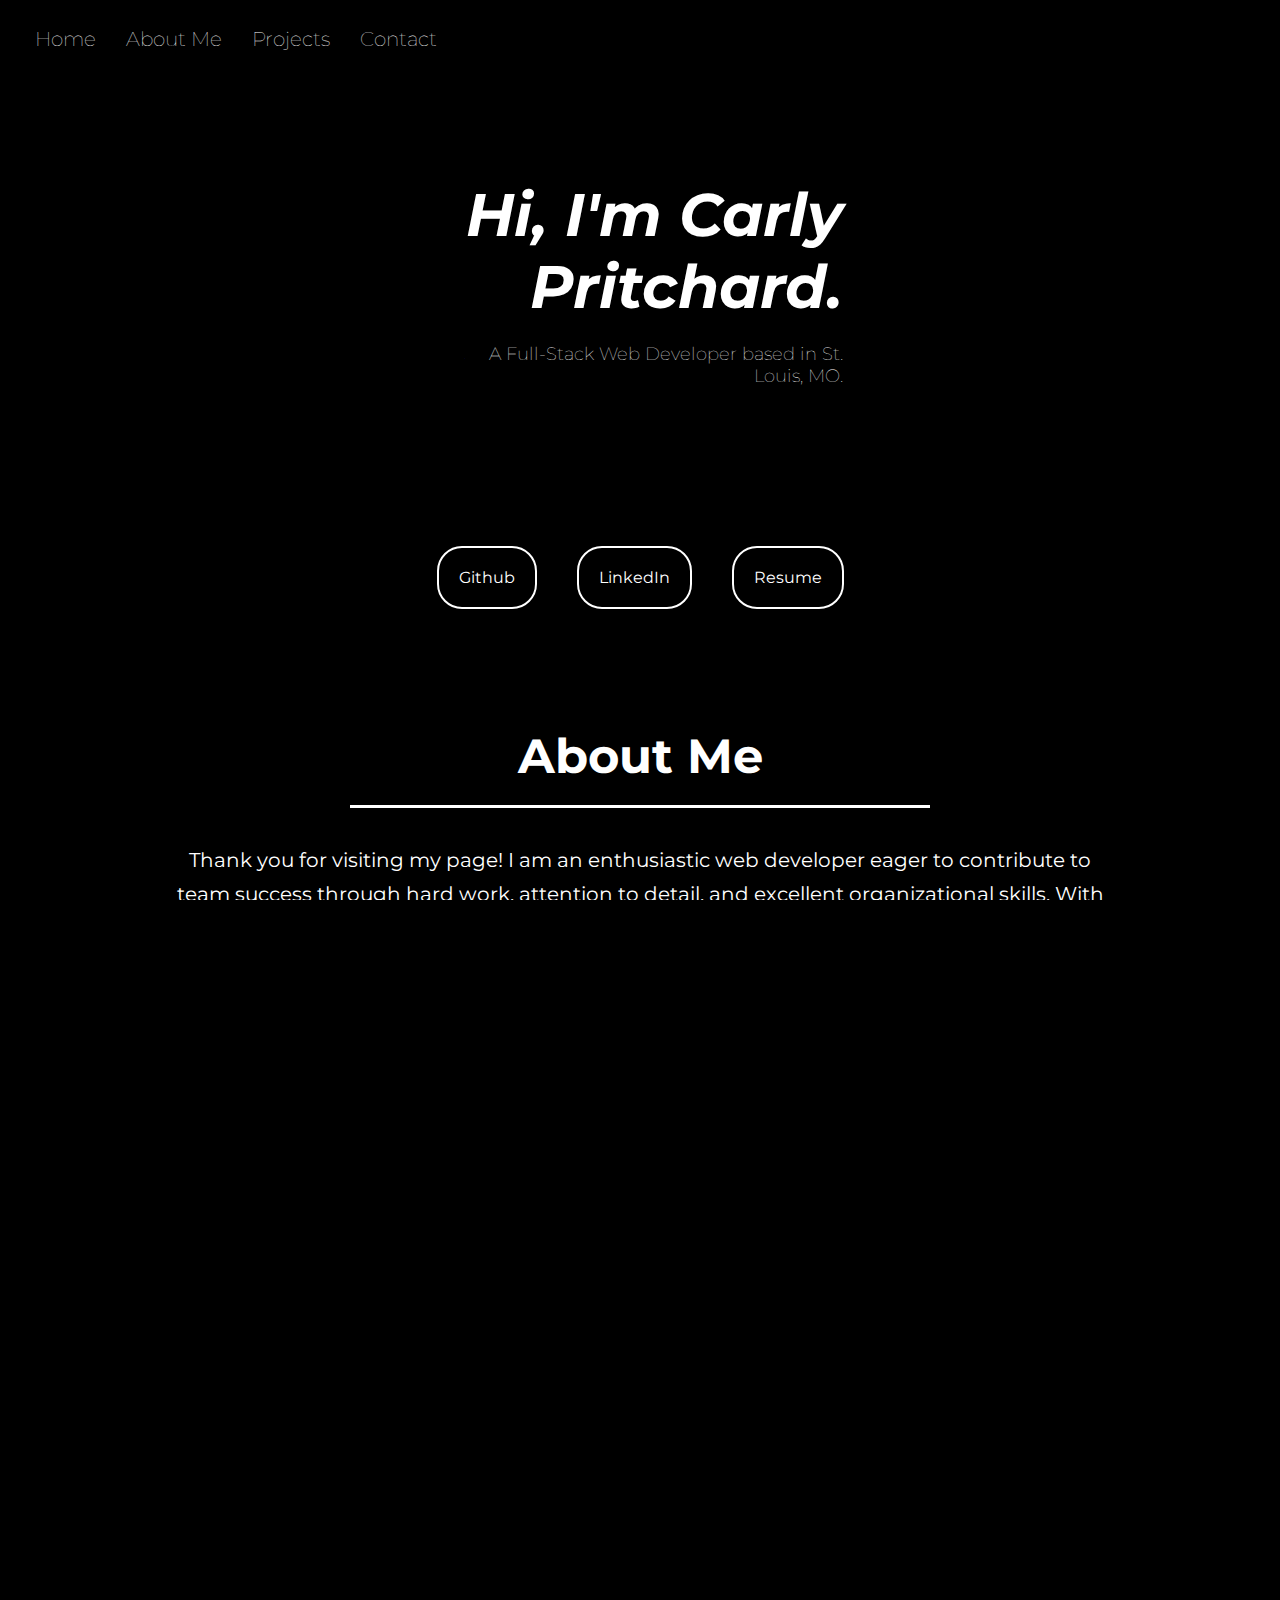
==== commit 0c817da6: "upload content" ====
--- a/index.html
+++ b/index.html
@@ -60,7 +60,7 @@
     </div>
     <div class="flex-row">
       <p>
-        Some stuff about me blah blah blah blah blah blah blah blah blah blah blah 
+        Thank you for visiting my page! I am an enthusiastic web developer eager to contribute to team success through hard work, attention to detail, and excellent organizational skills. With a skillset of HTML, CSS, Javascript, Node.js, Express.js, and MySQL, as well as concepts such as MVC, OOP, and REST APIs- I am motivated to learn, grow, and excel in future roles.
       </p>
   </div>
 </section>
@@ -77,57 +77,57 @@
     <div class="projects">
     <!-- project 1 -->
     <article class="project">
-    <img src="./assets/images/placeholder.jpeg" alt="screenshot of PROJECT NAME" />
+    <img src="./assets/images/whiskey_cab.png" alt="screenshot of The Whiskey Cabinet" />
     <div class="project-card">
-        <h3 class="project-name">Project 1</h3>
-        <h4 class="project-tech">Made with blah blah blah</h4>
+        <h3 class="project-name">The Whiskey Cabinet</h3>
+        <br>
+        <h4 class="project-tech">Made with HTML, CSS, Bulma, Javascript, MySQL, Express.js, Handlebars, Node.js, and Bcrypt.</h4>
         <p>
-        Project description, dolor sit amet consectetur adipisicing elit. Sequi neque animi quo cupiditate commodi saepe culpa sed
-        itaque velit maiores optio dolorem excepturi aperiam dolores, voluptatibus suscipit amet quis repellat!
+            The Whiskey Cabinet is a simple, easy to use application that helps connect whiskey enthusiasts. When entering the website the user will be prompted to either login in, or create an account. After being logged in the user can browse all of the previously reviewed whiskeys. New reviews can also be added, and will then be available to review.
         </p>
         <br>
         <p class="flex-row">
-            <a href="#">View Deployment</a>
+            <a target="_blank" href="https://the-whiskey-cabinet.herokuapp.com/">View Deployment</a>
             <br>
-            <a href="#">View Github</a>
+            <a target="_blank" href="https://github.com/cjpritch/the-whiskey-cabinet">View Github</a>
         </p>
     </div>
     </article>
     
     <!-- project 2 -->
     <article class="project">
-    <img src="./assets/images/placeholder.jpeg" alt="screenshot of PROJECT NAME" />
+    <img src="./assets/images/trivia.png" alt="screenshot of Trivia Trainer" />
     <div class="project-card">
-        <h3 class="project-name">Project 2</h3>
-        <h4 class="project-tech">Made with blah blah blah</h4>
+        <h3 class="project-name">Trivia Trainer</h3>
+        <br>
+        <h4 class="project-tech">Made with HTML, CSS, Materialize, and Javascript.</h4>
         <p>
-        Project description dolor sit amet consectetur adipisicing elit. Sequi neque animi quo cupiditate commodi saepe culpa sed
-        itaque velit maiores optio dolorem excepturi aperiam dolores, voluptatibus suscipit amet quis repellat!
+            Trivia Trainer is an application that generates randomized trivia questions for the user based on their selections. The user has a choice of the number of trivia questions, category types, or even to randomly generate questions from every category. When the “start training” button is pressed, the questions associated with the user selections are displayed, along with a button to reveal the answer.
         </p>
         <br>
         <p class="flex-row">
-            <a href="#">Deployment</a>
+            <a target="_blank" href="https://cjpritch.github.io/trivia-trainer/">View Deployment</a>
             <br>
-            <a href="#">Github</a>
+            <a target="_blank" href="https://github.com/cjpritch/trivia-trainer">View Github</a>
         </p>
     </div>
     </article>
     
     <!-- project 3 -->
     <article class="project">
-    <img src="./assets/images/placeholder.jpeg" alt="screenshot of PROJECT NAME" />
+    <img src="./assets/images/ecomm.png" alt="screenshot of E-Commerce backend application" />
     <div class="project-card">
-        <h3 class="project-name">Project 3</h3>
-        <h4 class="project-tech">Made with blah blah blah</h4>
+        <h3 class="project-name">E-Commerce Backend</h3>
+        <br>
+        <h4 class="project-tech">Made with Javascript, Node.js, Express.js, MySQL2, Sequelize, and Dotenv.</h4>
         <p>
-        Project description, dolor sit amet consectetur adipisicing elit. Sequi neque animi quo cupiditate commodi saepe culpa sed
-        itaque velit maiores optio dolorem excepturi aperiam dolores, voluptatibus suscipit amet quis repellat!
+            This project was created to simulate a backend for an e-commerce site. By utilizing API endpoints, you can interact with the MySQL database to perform CRUD operations. API endpoint interactions in the deployment video were done using Insomnia. 
         </p>
         <br>
         <p class="flex-row">
-            <a href="#">Deployment</a>
+            <a target="_blank" href="https://drive.google.com/file/d/1MPObr9wfpuPwIiGCLuVAnOGJQtvQA1_N/view">View Deployment</a>
             <br>
-            <a href="#">Github</a>
+            <a target="_blank" href="https://github.com/cjpritch/e-commerce">View Github</a>
         </p>
     </div>
     </article>
--- a/assets/css/style.css
+++ b/assets/css/style.css
@@ -178,13 +178,14 @@
 }
 
 .project {
-    margin: auto;
     color: var(--secondary-color);
     flex: 1;
+    align-items: stretch;
 }
 
 .project img {
     width: 100%;
+    
 }
 
 .project-card {
@@ -198,7 +199,7 @@
 
 .project-card h4 {
     font-weight: lighter;
-    font-size: 22px;
+    font-size: 18px;
     margin-bottom: 15px;
 }
 
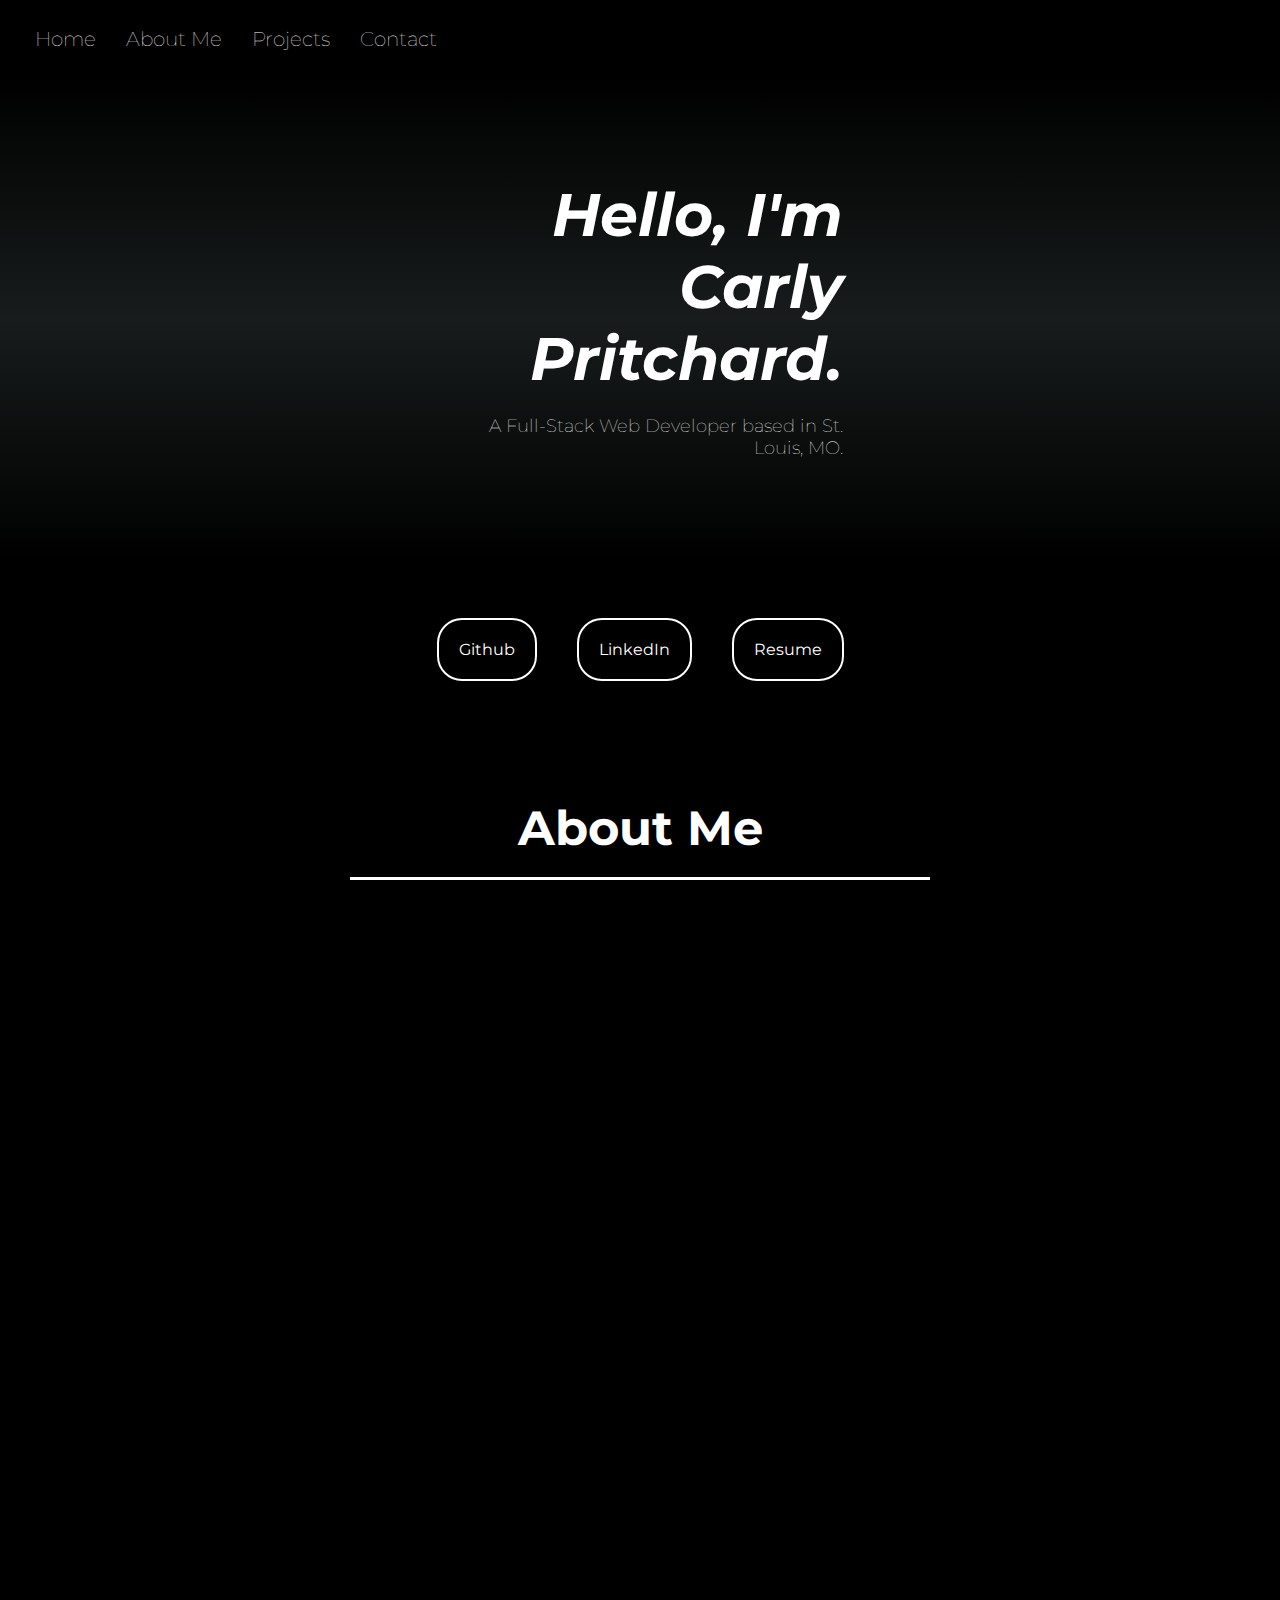
==== commit 5bce78c2: "adjust text alignment in hero on mobile" ====
--- a/index.html
+++ b/index.html
@@ -32,7 +32,7 @@
     <!-- hero section -->
 <section class="hero flex-row">
     <div class="hero-content">
-        <h2>Hi, I'm Carly Pritchard.</h2>
+        <h2>Hello, I'm Carly Pritchard.</h2>
         <br>
         <p>A Full-Stack Web Developer based in St. Louis, MO.</p>
     </div>
--- a/assets/css/style.css
+++ b/assets/css/style.css
@@ -84,6 +84,7 @@
     justify-content: center;
     flex-wrap: wrap;
     align-items: flex-start;
+    background: linear-gradient(var(--primary-color), #181c1c, var(--primary-color));
 }
   
 .hero-content{
@@ -183,9 +184,12 @@
     align-items: stretch;
 }
 
+.project-name {
+    text-decoration: underline;
+}
+
 .project img {
     width: 100%;
-    
 }
 
 .project-card {
@@ -227,6 +231,7 @@
     border: 2px solid var(--secondary-color);
     border-radius: 25px;
     padding: 40px;
+    background: linear-gradient(to bottom right, var(--primary-color), #2D3436);
    
 }
 .contact-info > * {
@@ -328,7 +333,7 @@
 
 .hero-content {
     width: 100%;
-    text-align: center;
+    text-align: right;
 }
 
 .section-title {
@@ -353,6 +358,7 @@
 
 .project {
     flex: 0 100%;
+    margin-bottom: 20px;
 }
 
 .contact-info {
@@ -363,13 +369,22 @@
     flex: 0 100%;
 }
 
-.contact-form {
-    order: 3;
-}
-
 .link {
-    flex-direction: column;
-}
-
-}
-  
+    margin: 10px;
+}
+
+.project-card a {
+    text-decoration: none;
+    color: var(--secondary-color);
+    border: 2px solid var(--secondary-color);
+    border-radius: 25px;
+    padding: 10px;
+    margin: 5px;
+}
+
+.hero-content {
+    text-align: center;
+    justify-content: center;
+}
+}
+  
